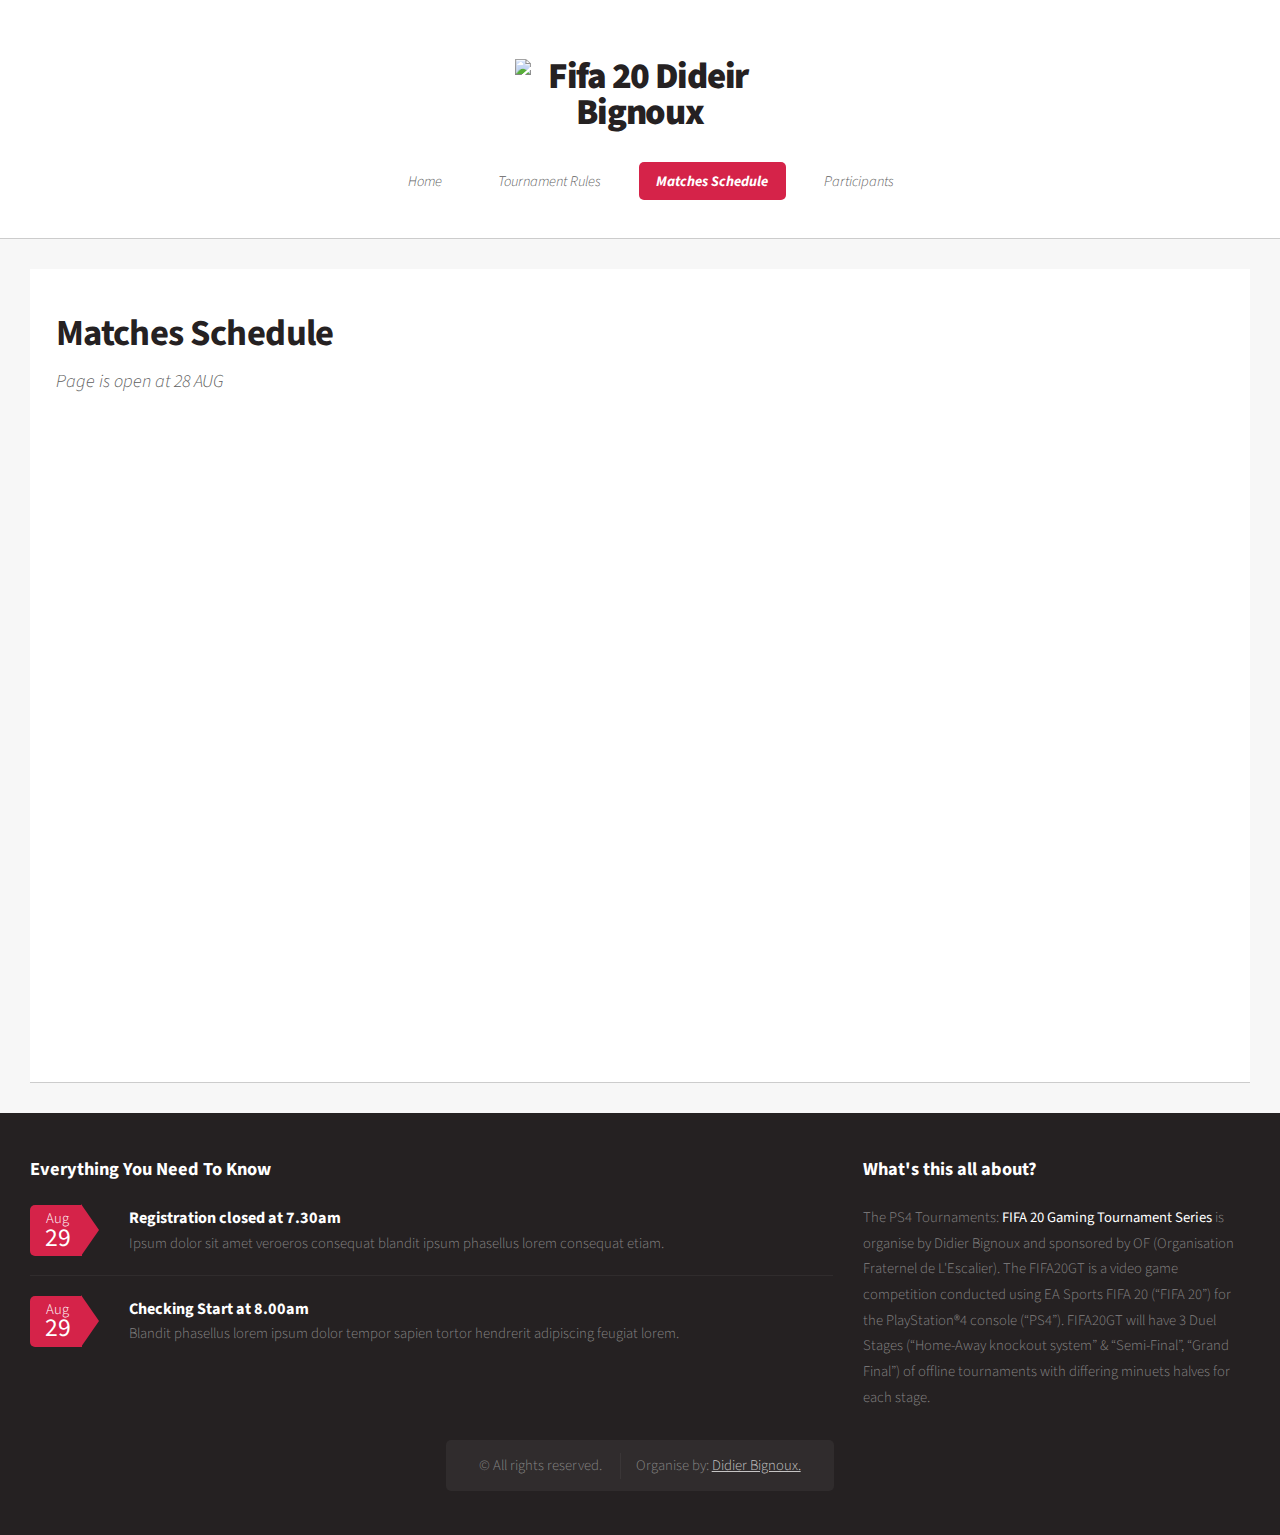
==== matches-schedule.html @ 254d08e6 "Changes" ====
<!DOCTYPE html>
<!--
	Dopetrope by HTML5 UP
	html5up.net | @ajlkn
	Free for personal and commercial use under the CCA 3.0 license (html5up.net/license)
-->
<html>
  <head>
    <title>Dopetrope by HTML5 UP</title>
    <meta charset="utf-8" />
    <meta name="viewport" content="width=device-width, initial-scale=1, user-scalable=no" />
    <link rel="stylesheet" href="assets/css/main.css" />
  </head>
  <body class="no-sidebar is-preload">
    <div id="page-wrapper">
      <!-- Header -->
      <section id="header">
        <!-- Logo -->
        <h1>
          <a href="index.html"><img src="images/logo_Black.png" class="image logo" alt="Fifa 20 Dideir Bignoux" /></a>
        </h1>

        <!-- Nav -->
        <nav id="nav">
          <ul>
            <li><a href="index.html">Home</a></li>
            <li><a href="./#Rules">Tournament Rules</a></li>
            <li class="current"><a href="matches-schedule.html">Matches Schedule</a></li>
            <li><a href="participant.html">Participants</a></li>
          </ul>
        </nav>
      </section>

      <!-- Main -->
      <section id="main">
        <div class="container">
          <!-- Content -->
          <article class="box post">
            <a href="#" class="image featured"><img src="images/tournament .jpeg" alt="" /></a>
            <header>
              <h2>Matches Schedule</h2>
              <p>Page is open at 28 AUG</p>
            </header>
            <iframe
              width="100%"
              height="600px"
              src="https://widget.toornament.com/tournaments/4804480381120684032/matches/schedule/?_locale=en_GB&display_timezone=Indian%2FMauritius"
              frameborder="0"
            ></iframe>
          </article>
        </div>
      </section>

      <!-- Footer -->
      <section id="footer">
        <div class="container">
          <div class="row">
            <div class="col-8 col-12-medium">
              <section>
                <header>
                  <h2>Everything You Need To Know</h2>
                </header>
                <ul class="dates">
                  <li>
                    <span class="date">Aug <strong>29</strong></span>
                    <h3>Registration closed at 7.30am</h3>
                    <p>Ipsum dolor sit amet veroeros consequat blandit ipsum phasellus lorem consequat etiam.</p>
                  </li>
                  <li>
                    <span class="date">Aug <strong>29</strong></span>
                    <h3>Checking Start at 8.00am</h3>
                    <p>Blandit phasellus lorem ipsum dolor tempor sapien tortor hendrerit adipiscing feugiat lorem.</p>
                  </li>
                </ul>
              </section>
            </div>
            <div class="col-4 col-12-medium">
              <section>
                <header>
                  <h2>What's this all about?</h2>
                </header>
                <!-- <a href="#" class="image featured"><img src="images/" alt="" /></a> -->
                <p>
                  The PS4 Tournaments: <strong> FIFA 20 Gaming Tournament Series </strong> is organise by Didier Bignoux and sponsored by OF (Organisation
                  Fraternel de L'Escalier). The FIFA20GT is a video game competition conducted using EA Sports FIFA 20 (“FIFA 20”) for the PlayStation®4 console
                  (“PS4”). FIFA20GT will have 3 Duel Stages (“Home-Away knockout system” & “Semi-Final”, “Grand Final”) of offline tournaments with differing
                  minuets halves for each stage.
                </p>
                <!-- <footer>
                  <ul class="actions">
                    <li><a href="#" class="button">Find out more</a></li>
                  </ul>
                </footer> -->
              </section>
            </div>

            <div class="col-12">
              <!-- Copyright -->
              <div id="copyright">
                <ul class="links">
                  <li>&copy; All rights reserved.</li>
                  <li>Organise by: <a href="http://didierbignoux.com">Didier Bignoux.</a></li>
                </ul>
              </div>
            </div>
          </div>
        </div>
      </section>
    </div>

    <!-- Scripts -->
    <script src="assets/js/jquery.min.js"></script>
    <script src="assets/js/jquery.dropotron.min.js"></script>
    <script src="assets/js/browser.min.js"></script>
    <script src="assets/js/breakpoints.min.js"></script>
    <script src="assets/js/util.js"></script>
    <script src="assets/js/main.js"></script>
  </body>
</html>
---- assets/css/main.css ----
@import url("fontawesome-all.min.css");
@import url("https://fonts.googleapis.com/css?family=Source+Sans+Pro:300,400,700,900,300italic");

/*
	Dopetrope by HTML5 UP
	html5up.net | @ajlkn
	Free for personal and commercial use under the CCA 3.0 license (html5up.net/license)
*/

html,
body,
div,
span,
applet,
object,
iframe,
h1,
h2,
h3,
h4,
h5,
h6,
p,
blockquote,
pre,
a,
abbr,
acronym,
address,
big,
cite,
code,
del,
dfn,
em,
img,
ins,
kbd,
q,
s,
samp,
small,
strike,
strong,
sub,
sup,
tt,
var,
b,
u,
i,
center,
dl,
dt,
dd,
ol,
ul,
li,
fieldset,
form,
label,
legend,
table,
caption,
tbody,
tfoot,
thead,
tr,
th,
td,
article,
aside,
canvas,
details,
embed,
figure,
figcaption,
footer,
header,
hgroup,
menu,
nav,
output,
ruby,
section,
summary,
time,
mark,
audio,
video {
  margin: 0;
  padding: 0;
  border: 0;
  font-size: 100%;
  font: inherit;
  vertical-align: baseline;
}

article,
aside,
details,
figcaption,
figure,
footer,
header,
hgroup,
menu,
nav,
section {
  display: block;
}

body {
  line-height: 1;
}

ol,
ul {
  list-style: none;
}

blockquote,
q {
  quotes: none;
}

blockquote:before,
blockquote:after,
q:before,
q:after {
  content: "";
  content: none;
}

table {
  border-collapse: collapse;
  border-spacing: 0;
}

body {
  -webkit-text-size-adjust: none;
}

mark {
  background-color: transparent;
  color: inherit;
}

input::-moz-focus-inner {
  border: 0;
  padding: 0;
}

input,
select,
textarea {
  -moz-appearance: none;
  -webkit-appearance: none;
  -ms-appearance: none;
  appearance: none;
}

/* Basic */

html {
  box-sizing: border-box;
}

*,
*:before,
*:after {
  box-sizing: inherit;
}

body {
  background: #252122;
  background-image: url("images/bg02.png");
}

body.is-preload *,
body.is-preload *:before,
body.is-preload *:after {
  -moz-animation: none !important;
  -webkit-animation: none !important;
  -ms-animation: none !important;
  animation: none !important;
  -moz-transition: none !important;
  -webkit-transition: none !important;
  -ms-transition: none !important;
  transition: none !important;
}

body,
input,
textarea,
select {
  font-family: "Source Sans Pro";
  font-weight: 300;
  color: #5d5d5d;
  font-size: 14pt;
  line-height: 1.75em;
}

strong,
b {
  color: #252122;
  font-weight: 400;
}

i,
em {
  font-style: italic;
}

sub {
  position: relative;
  top: 0.5em;
  font-size: 0.8em;
}

sup {
  position: relative;
  top: -0.5em;
  font-size: 0.8em;
}

blockquote {
  border-left: solid 0.75em #dddddd;
  padding: 1em 0 1em 1.5em;
  font-style: italic;
}

h1,
h2,
h3,
h4,
h5,
h6 {
  color: #252122;
  font-weight: 700;
}

h1 a,
h2 a,
h3 a,
h4 a,
h5 a,
h6 a {
  color: inherit;
  text-decoration: none;
}

h2 {
  font-size: 1.5em;
}

h3 {
  font-size: 1.35em;
}
section h3 {
  color: #0f34b5;
}
a {
  color: #d52349;
  text-decoration: underline;
}

a:hover {
  text-decoration: none;
}

br.clear {
  clear: both;
}

hr {
  border: 0;
  border-top: solid 1px #dddddd;
  height: 1px;
  margin: 2em 0 2em 0;
}

p,
ul,
ol,
dl,
table {
  margin-bottom: 2em;
}

/* Container */

.container {
  margin: 0 auto;
  max-width: 100%;
  width: 70em;
}

@media screen and (max-width: 1680px) {
  .container {
    width: 70em;
  }
}

@media screen and (max-width: 1280px) {
  .container {
    width: calc(100% - 60px);
  }
}

@media screen and (max-width: 980px) {
  .container {
    width: calc(100% - 80px);
  }
}

@media screen and (max-width: 736px) {
  .container {
    width: calc(100% - 40px);
  }
}

/* Row */

.row {
  display: flex;
  flex-wrap: wrap;
  box-sizing: border-box;
  align-items: stretch;
}

.row > * {
  box-sizing: border-box;
}

.row.gtr-uniform > * > :last-child {
  margin-bottom: 0;
}

.row.aln-left {
  justify-content: flex-start;
}

.row.aln-center {
  justify-content: center;
}

.row.aln-right {
  justify-content: flex-end;
}

.row.aln-top {
  align-items: flex-start;
}

.row.aln-middle {
  align-items: center;
}

.row.aln-bottom {
  align-items: flex-end;
}

.row > .imp {
  order: -1;
}

.row > .col-1 {
  width: 8.33333%;
}

.row > .off-1 {
  margin-left: 8.33333%;
}

.row > .col-2 {
  width: 16.66667%;
}

.row > .off-2 {
  margin-left: 16.66667%;
}

.row > .col-3 {
  width: 25%;
}

.row > .off-3 {
  margin-left: 25%;
}

.row > .col-4 {
  width: 33.33333%;
}

.row > .off-4 {
  margin-left: 33.33333%;
}

.row > .col-5 {
  width: 41.66667%;
}

.row > .off-5 {
  margin-left: 41.66667%;
}

.row > .col-6 {
  width: 50%;
}

.row > .off-6 {
  margin-left: 50%;
}

.row > .col-7 {
  width: 58.33333%;
}

.row > .off-7 {
  margin-left: 58.33333%;
}

.row > .col-8 {
  width: 66.66667%;
}

.row > .off-8 {
  margin-left: 66.66667%;
}

.row > .col-9 {
  width: 75%;
}

.row > .off-9 {
  margin-left: 75%;
}

.row > .col-10 {
  width: 83.33333%;
}

.row > .off-10 {
  margin-left: 83.33333%;
}

.row > .col-11 {
  width: 91.66667%;
}

.row > .off-11 {
  margin-left: 91.66667%;
}

.row > .col-12 {
  width: 100%;
}

.row > .off-12 {
  margin-left: 100%;
}

.row.gtr-0 {
  margin-top: 0px;
  margin-left: 0px;
}

.row.gtr-0 > * {
  padding: 0px 0 0 0px;
}

.row.gtr-0.gtr-uniform {
  margin-top: 0px;
}

.row.gtr-0.gtr-uniform > * {
  padding-top: 0px;
}

.row.gtr-25 {
  margin-top: -12.5px;
  margin-left: -12.5px;
}

.row.gtr-25 > * {
  padding: 12.5px 0 0 12.5px;
}

.row.gtr-25.gtr-uniform {
  margin-top: -12.5px;
}

.row.gtr-25.gtr-uniform > * {
  padding-top: 12.5px;
}

.row.gtr-50 {
  margin-top: -25px;
  margin-left: -25px;
}

.row.gtr-50 > * {
  padding: 25px 0 0 25px;
}

.row.gtr-50.gtr-uniform {
  margin-top: -25px;
}

.row.gtr-50.gtr-uniform > * {
  padding-top: 25px;
}

.row {
  margin-top: -50px;
  margin-left: -50px;
}

.row > * {
  padding: 50px 0 0 50px;
}

.row.gtr-uniform {
  margin-top: -50px;
}

.row.gtr-uniform > * {
  padding-top: 50px;
}

.row.gtr-150 {
  margin-top: -75px;
  margin-left: -75px;
}

.row.gtr-150 > * {
  padding: 75px 0 0 75px;
}

.row.gtr-150.gtr-uniform {
  margin-top: -75px;
}

.row.gtr-150.gtr-uniform > * {
  padding-top: 75px;
}

.row.gtr-200 {
  margin-top: -100px;
  margin-left: -100px;
}

.row.gtr-200 > * {
  padding: 100px 0 0 100px;
}

.row.gtr-200.gtr-uniform {
  margin-top: -100px;
}

.row.gtr-200.gtr-uniform > * {
  padding-top: 100px;
}

@media screen and (max-width: 1680px) {
  .row {
    display: flex;
    flex-wrap: wrap;
    box-sizing: border-box;
    align-items: stretch;
  }

  .row > * {
    box-sizing: border-box;
  }

  .row.gtr-uniform > * > :last-child {
    margin-bottom: 0;
  }

  .row.aln-left {
    justify-content: flex-start;
  }

  .row.aln-center {
    justify-content: center;
  }

  .row.aln-right {
    justify-content: flex-end;
  }

  .row.aln-top {
    align-items: flex-start;
  }

  .row.aln-middle {
    align-items: center;
  }

  .row.aln-bottom {
    align-items: flex-end;
  }

  .row > .imp-xlarge {
    order: -1;
  }

  .row > .col-1-xlarge {
    width: 8.33333%;
  }

  .row > .off-1-xlarge {
    margin-left: 8.33333%;
  }

  .row > .col-2-xlarge {
    width: 16.66667%;
  }

  .row > .off-2-xlarge {
    margin-left: 16.66667%;
  }

  .row > .col-3-xlarge {
    width: 25%;
  }

  .row > .off-3-xlarge {
    margin-left: 25%;
  }

  .row > .col-4-xlarge {
    width: 33.33333%;
  }

  .row > .off-4-xlarge {
    margin-left: 33.33333%;
  }

  .row > .col-5-xlarge {
    width: 41.66667%;
  }

  .row > .off-5-xlarge {
    margin-left: 41.66667%;
  }

  .row > .col-6-xlarge {
    width: 50%;
  }

  .row > .off-6-xlarge {
    margin-left: 50%;
  }

  .row > .col-7-xlarge {
    width: 58.33333%;
  }

  .row > .off-7-xlarge {
    margin-left: 58.33333%;
  }

  .row > .col-8-xlarge {
    width: 66.66667%;
  }

  .row > .off-8-xlarge {
    margin-left: 66.66667%;
  }

  .row > .col-9-xlarge {
    width: 75%;
  }

  .row > .off-9-xlarge {
    margin-left: 75%;
  }

  .row > .col-10-xlarge {
    width: 83.33333%;
  }

  .row > .off-10-xlarge {
    margin-left: 83.33333%;
  }

  .row > .col-11-xlarge {
    width: 91.66667%;
  }

  .row > .off-11-xlarge {
    margin-left: 91.66667%;
  }

  .row > .col-12-xlarge {
    width: 100%;
  }

  .row > .off-12-xlarge {
    margin-left: 100%;
  }

  .row.gtr-0 {
    margin-top: 0px;
    margin-left: 0px;
  }

  .row.gtr-0 > * {
    padding: 0px 0 0 0px;
  }

  .row.gtr-0.gtr-uniform {
    margin-top: 0px;
  }

  .row.gtr-0.gtr-uniform > * {
    padding-top: 0px;
  }

  .row.gtr-25 {
    margin-top: -12.5px;
    margin-left: -12.5px;
  }

  .row.gtr-25 > * {
    padding: 12.5px 0 0 12.5px;
  }

  .row.gtr-25.gtr-uniform {
    margin-top: -12.5px;
  }

  .row.gtr-25.gtr-uniform > * {
    padding-top: 12.5px;
  }

  .row.gtr-50 {
    margin-top: -25px;
    margin-left: -25px;
  }

  .row.gtr-50 > * {
    padding: 25px 0 0 25px;
  }

  .row.gtr-50.gtr-uniform {
    margin-top: -25px;
  }

  .row.gtr-50.gtr-uniform > * {
    padding-top: 25px;
  }

  .row {
    margin-top: -50px;
    margin-left: -50px;
  }

  .row > * {
    padding: 50px 0 0 50px;
  }

  .row.gtr-uniform {
    margin-top: -50px;
  }

  .row.gtr-uniform > * {
    padding-top: 50px;
  }

  .row.gtr-150 {
    margin-top: -75px;
    margin-left: -75px;
  }

  .row.gtr-150 > * {
    padding: 75px 0 0 75px;
  }

  .row.gtr-150.gtr-uniform {
    margin-top: -75px;
  }

  .row.gtr-150.gtr-uniform > * {
    padding-top: 75px;
  }

  .row.gtr-200 {
    margin-top: -100px;
    margin-left: -100px;
  }

  .row.gtr-200 > * {
    padding: 100px 0 0 100px;
  }

  .row.gtr-200.gtr-uniform {
    margin-top: -100px;
  }

  .row.gtr-200.gtr-uniform > * {
    padding-top: 100px;
  }
}

@media screen and (max-width: 1280px) {
  .row {
    display: flex;
    flex-wrap: wrap;
    box-sizing: border-box;
    align-items: stretch;
  }

  .row > * {
    box-sizing: border-box;
  }

  .row.gtr-uniform > * > :last-child {
    margin-bottom: 0;
  }

  .row.aln-left {
    justify-content: flex-start;
  }

  .row.aln-center {
    justify-content: center;
  }

  .row.aln-right {
    justify-content: flex-end;
  }

  .row.aln-top {
    align-items: flex-start;
  }

  .row.aln-middle {
    align-items: center;
  }

  .row.aln-bottom {
    align-items: flex-end;
  }

  .row > .imp-large {
    order: -1;
  }

  .row > .col-1-large {
    width: 8.33333%;
  }

  .row > .off-1-large {
    margin-left: 8.33333%;
  }

  .row > .col-2-large {
    width: 16.66667%;
  }

  .row > .off-2-large {
    margin-left: 16.66667%;
  }

  .row > .col-3-large {
    width: 25%;
  }

  .row > .off-3-large {
    margin-left: 25%;
  }

  .row > .col-4-large {
    width: 33.33333%;
  }

  .row > .off-4-large {
    margin-left: 33.33333%;
  }

  .row > .col-5-large {
    width: 41.66667%;
  }

  .row > .off-5-large {
    margin-left: 41.66667%;
  }

  .row > .col-6-large {
    width: 50%;
  }

  .row > .off-6-large {
    margin-left: 50%;
  }

  .row > .col-7-large {
    width: 58.33333%;
  }

  .row > .off-7-large {
    margin-left: 58.33333%;
  }

  .row > .col-8-large {
    width: 66.66667%;
  }

  .row > .off-8-large {
    margin-left: 66.66667%;
  }

  .row > .col-9-large {
    width: 75%;
  }

  .row > .off-9-large {
    margin-left: 75%;
  }

  .row > .col-10-large {
    width: 83.33333%;
  }

  .row > .off-10-large {
    margin-left: 83.33333%;
  }

  .row > .col-11-large {
    width: 91.66667%;
  }

  .row > .off-11-large {
    margin-left: 91.66667%;
  }

  .row > .col-12-large {
    width: 100%;
  }

  .row > .off-12-large {
    margin-left: 100%;
  }

  .row.gtr-0 {
    margin-top: 0px;
    margin-left: 0px;
  }

  .row.gtr-0 > * {
    padding: 0px 0 0 0px;
  }

  .row.gtr-0.gtr-uniform {
    margin-top: 0px;
  }

  .row.gtr-0.gtr-uniform > * {
    padding-top: 0px;
  }

  .row.gtr-25 {
    margin-top: -7.5px;
    margin-left: -7.5px;
  }

  .row.gtr-25 > * {
    padding: 7.5px 0 0 7.5px;
  }

  .row.gtr-25.gtr-uniform {
    margin-top: -7.5px;
  }

  .row.gtr-25.gtr-uniform > * {
    padding-top: 7.5px;
  }

  .row.gtr-50 {
    margin-top: -15px;
    margin-left: -15px;
  }

  .row.gtr-50 > * {
    padding: 15px 0 0 15px;
  }

  .row.gtr-50.gtr-uniform {
    margin-top: -15px;
  }

  .row.gtr-50.gtr-uniform > * {
    padding-top: 15px;
  }

  .row {
    margin-top: -30px;
    margin-left: -30px;
  }

  .row > * {
    padding: 30px 0 0 30px;
  }

  .row.gtr-uniform {
    margin-top: -30px;
  }

  .row.gtr-uniform > * {
    padding-top: 30px;
  }

  .row.gtr-150 {
    margin-top: -45px;
    margin-left: -45px;
  }

  .row.gtr-150 > * {
    padding: 45px 0 0 45px;
  }

  .row.gtr-150.gtr-uniform {
    margin-top: -45px;
  }

  .row.gtr-150.gtr-uniform > * {
    padding-top: 45px;
  }

  .row.gtr-200 {
    margin-top: -60px;
    margin-left: -60px;
  }

  .row.gtr-200 > * {
    padding: 60px 0 0 60px;
  }

  .row.gtr-200.gtr-uniform {
    margin-top: -60px;
  }

  .row.gtr-200.gtr-uniform > * {
    padding-top: 60px;
  }
}

@media screen and (max-width: 980px) {
  .row {
    display: flex;
    flex-wrap: wrap;
    box-sizing: border-box;
    align-items: stretch;
  }

  .row > * {
    box-sizing: border-box;
  }

  .row.gtr-uniform > * > :last-child {
    margin-bottom: 0;
  }

  .row.aln-left {
    justify-content: flex-start;
  }

  .row.aln-center {
    justify-content: center;
  }

  .row.aln-right {
    justify-content: flex-end;
  }

  .row.aln-top {
    align-items: flex-start;
  }

  .row.aln-middle {
    align-items: center;
  }

  .row.aln-bottom {
    align-items: flex-end;
  }

  .row > .imp-medium {
    order: -1;
  }

  .row > .col-1-medium {
    width: 8.33333%;
  }

  .row > .off-1-medium {
    margin-left: 8.33333%;
  }

  .row > .col-2-medium {
    width: 16.66667%;
  }

  .row > .off-2-medium {
    margin-left: 16.66667%;
  }

  .row > .col-3-medium {
    width: 25%;
  }

  .row > .off-3-medium {
    margin-left: 25%;
  }

  .row > .col-4-medium {
    width: 33.33333%;
  }

  .row > .off-4-medium {
    margin-left: 33.33333%;
  }

  .row > .col-5-medium {
    width: 41.66667%;
  }

  .row > .off-5-medium {
    margin-left: 41.66667%;
  }

  .row > .col-6-medium {
    width: 50%;
  }

  .row > .off-6-medium {
    margin-left: 50%;
  }

  .row > .col-7-medium {
    width: 58.33333%;
  }

  .row > .off-7-medium {
    margin-left: 58.33333%;
  }

  .row > .col-8-medium {
    width: 66.66667%;
  }

  .row > .off-8-medium {
    margin-left: 66.66667%;
  }

  .row > .col-9-medium {
    width: 75%;
  }

  .row > .off-9-medium {
    margin-left: 75%;
  }

  .row > .col-10-medium {
    width: 83.33333%;
  }

  .row > .off-10-medium {
    margin-left: 83.33333%;
  }

  .row > .col-11-medium {
    width: 91.66667%;
  }

  .row > .off-11-medium {
    margin-left: 91.66667%;
  }

  .row > .col-12-medium {
    width: 100%;
  }

  .row > .off-12-medium {
    margin-left: 100%;
  }

  .row.gtr-0 {
    margin-top: 0px;
    margin-left: 0px;
  }

  .row.gtr-0 > * {
    padding: 0px 0 0 0px;
  }

  .row.gtr-0.gtr-uniform {
    margin-top: 0px;
  }

  .row.gtr-0.gtr-uniform > * {
    padding-top: 0px;
  }

  .row.gtr-25 {
    margin-top: -10px;
    margin-left: -10px;
  }

  .row.gtr-25 > * {
    padding: 10px 0 0 10px;
  }

  .row.gtr-25.gtr-uniform {
    margin-top: -10px;
  }

  .row.gtr-25.gtr-uniform > * {
    padding-top: 10px;
  }

  .row.gtr-50 {
    margin-top: -20px;
    margin-left: -20px;
  }

  .row.gtr-50 > * {
    padding: 20px 0 0 20px;
  }

  .row.gtr-50.gtr-uniform {
    margin-top: -20px;
  }

  .row.gtr-50.gtr-uniform > * {
    padding-top: 20px;
  }

  .row {
    margin-top: -40px;
    margin-left: -40px;
  }

  .row > * {
    padding: 40px 0 0 40px;
  }

  .row.gtr-uniform {
    margin-top: -40px;
  }

  .row.gtr-uniform > * {
    padding-top: 40px;
  }

  .row.gtr-150 {
    margin-top: -60px;
    margin-left: -60px;
  }

  .row.gtr-150 > * {
    padding: 60px 0 0 60px;
  }

  .row.gtr-150.gtr-uniform {
    margin-top: -60px;
  }

  .row.gtr-150.gtr-uniform > * {
    padding-top: 60px;
  }

  .row.gtr-200 {
    margin-top: -80px;
    margin-left: -80px;
  }

  .row.gtr-200 > * {
    padding: 80px 0 0 80px;
  }

  .row.gtr-200.gtr-uniform {
    margin-top: -80px;
  }

  .row.gtr-200.gtr-uniform > * {
    padding-top: 80px;
  }
}

@media screen and (max-width: 736px) {
  .row {
    display: flex;
    flex-wrap: wrap;
    box-sizing: border-box;
    align-items: stretch;
  }

  .row > * {
    box-sizing: border-box;
  }

  .row.gtr-uniform > * > :last-child {
    margin-bottom: 0;
  }

  .row.aln-left {
    justify-content: flex-start;
  }

  .row.aln-center {
    justify-content: center;
  }

  .row.aln-right {
    justify-content: flex-end;
  }

  .row.aln-top {
    align-items: flex-start;
  }

  .row.aln-middle {
    align-items: center;
  }

  .row.aln-bottom {
    align-items: flex-end;
  }

  .row > .imp-small {
    order: -1;
  }

  .row > .col-1-small {
    width: 8.33333%;
  }

  .row > .off-1-small {
    margin-left: 8.33333%;
  }

  .row > .col-2-small {
    width: 16.66667%;
  }

  .row > .off-2-small {
    margin-left: 16.66667%;
  }

  .row > .col-3-small {
    width: 25%;
  }

  .row > .off-3-small {
    margin-left: 25%;
  }

  .row > .col-4-small {
    width: 33.33333%;
  }

  .row > .off-4-small {
    margin-left: 33.33333%;
  }

  .row > .col-5-small {
    width: 41.66667%;
  }

  .row > .off-5-small {
    margin-left: 41.66667%;
  }

  .row > .col-6-small {
    width: 50%;
  }

  .row > .off-6-small {
    margin-left: 50%;
  }

  .row > .col-7-small {
    width: 58.33333%;
  }

  .row > .off-7-small {
    margin-left: 58.33333%;
  }

  .row > .col-8-small {
    width: 66.66667%;
  }

  .row > .off-8-small {
    margin-left: 66.66667%;
  }

  .row > .col-9-small {
    width: 75%;
  }

  .row > .off-9-small {
    margin-left: 75%;
  }

  .row > .col-10-small {
    width: 83.33333%;
  }

  .row > .off-10-small {
    margin-left: 83.33333%;
  }

  .row > .col-11-small {
    width: 91.66667%;
  }

  .row > .off-11-small {
    margin-left: 91.66667%;
  }

  .row > .col-12-small {
    width: 100%;
  }

  .row > .off-12-small {
    margin-left: 100%;
  }

  .row.gtr-0 {
    margin-top: 0px;
    margin-left: 0px;
  }

  .row.gtr-0 > * {
    padding: 0px 0 0 0px;
  }

  .row.gtr-0.gtr-uniform {
    margin-top: 0px;
  }

  .row.gtr-0.gtr-uniform > * {
    padding-top: 0px;
  }

  .row.gtr-25 {
    margin-top: -5px;
    margin-left: -5px;
  }

  .row.gtr-25 > * {
    padding: 5px 0 0 5px;
  }

  .row.gtr-25.gtr-uniform {
    margin-top: -5px;
  }

  .row.gtr-25.gtr-uniform > * {
    padding-top: 5px;
  }

  .row.gtr-50 {
    margin-top: -10px;
    margin-left: -10px;
  }

  .row.gtr-50 > * {
    padding: 10px 0 0 10px;
  }

  .row.gtr-50.gtr-uniform {
    margin-top: -10px;
  }

  .row.gtr-50.gtr-uniform > * {
    padding-top: 10px;
  }

  .row {
    margin-top: -20px;
    margin-left: -20px;
  }

  .row > * {
    padding: 20px 0 0 20px;
  }

  .row.gtr-uniform {
    margin-top: -20px;
  }

  .row.gtr-uniform > * {
    padding-top: 20px;
  }

  .row.gtr-150 {
    margin-top: -30px;
    margin-left: -30px;
  }

  .row.gtr-150 > * {
    padding: 30px 0 0 30px;
  }

  .row.gtr-150.gtr-uniform {
    margin-top: -30px;
  }

  .row.gtr-150.gtr-uniform > * {
    padding-top: 30px;
  }

  .row.gtr-200 {
    margin-top: -40px;
    margin-left: -40px;
  }

  .row.gtr-200 > * {
    padding: 40px 0 0 40px;
  }

  .row.gtr-200.gtr-uniform {
    margin-top: -40px;
  }

  .row.gtr-200.gtr-uniform > * {
    padding-top: 40px;
  }
}

/* Form */

form label {
  display: block;
  color: #252122;
  font-weight: 400;
  margin: 0 0 0.5em 0;
}

form input[type="text"],
form input[type="email"],
form input[type="password"],
form select,
form textarea {
  -webkit-appearance: none;
  display: block;
  border: 0;
  padding: 0.75em 1em;
  font-size: 1em;
  border-radius: 5px;
  border: solid 1px #dddddd;
  background: #fff;
  width: 100%;
}

form input[type="text"]:focus,
form input[type="email"]:focus,
form input[type="password"]:focus,
form select:focus,
form textarea:focus {
  box-shadow: inset 0px 0px 1px 1px #43bff0;
}

form textarea {
  height: 15em;
}

form ::-webkit-input-placeholder {
  color: #555 !important;
}

form :-moz-placeholder {
  color: #555 !important;
}

form ::-moz-placeholder {
  color: #555 !important;
}

form :-ms-input-placeholder {
  color: #555 !important;
}

form ::-moz-focus-inner {
  border: 0;
}

/* Tables */

table {
  width: 100%;
}

table tr {
  border-top: solid 1px #dddddd;
}

table tr:first-child {
  border-top: 0;
}

table td {
  padding: 0.5em 1em 0.5em 1em;
}

table th {
  text-align: left;
  padding: 0.5em 1em 0.5em 1em;
  font-weight: 700;
  margin: 0 0 1em 0;
}

table thead {
  border-bottom: solid 2px #dddddd;
}

/* Section/Article */

section,
article {
  margin-bottom: 2.5em;
}

section > :last-child,
section:last-child,
article > :last-child,
article:last-child {
  margin-bottom: 0;
}

header {
  margin: 0 0 1.5em 0;
}

header > p {
  display: block;
  font-style: italic;
  margin: 0.5em 0 0 0;
  padding-bottom: 0.5em;
}

header.major {
  position: relative;
  text-align: center;
  border-top: solid 1px #ccc;
  top: 1em;
  margin: 0 0 3em 0;
}

header.major h2 {
  background: #fff;
  position: relative;
  top: -0.65em;
  display: inline;
  margin: 0;
  padding: 0 1em 0 1em;
}

footer {
  margin: 2.25em 0 0 0;
}

/* Box */

.box {
  background: #ffffff;
  border-bottom: solid 1px #ccc;
  padding: 2.75em 1.75em 2.75em 1.75em;
}

.box .image.featured {
  position: relative;
  width: auto;
  left: 1.75em;
  top: 1.75em;
  margin: -4.5em 0 4.25em -3.5em;
}

.box.post header {
  padding-top: 1em;
  margin: 0 0 2em 0;
}

.box.post h2 {
  font-size: 2.5em;
  letter-spacing: -0.015em;
}

.box.post header > p {
  margin-top: 1.25em;
  font-size: 1.25em;
}

.box footer ul.actions {
  margin-bottom: 0;
}

/* Button */

input[type="button"],
input[type="submit"],
input[type="reset"],
button,
.button {
  -webkit-appearance: none;
  display: inline-block;
  text-decoration: none;
  cursor: pointer;
  border: 0;
  border-radius: 5px;
  background: #d52349;
  color: #fff !important;
  font-weight: 700;
  outline: 0;
  font-size: 1.1em;
  padding: 0.65em 1.5em 0.65em 1.5em;
  text-align: center;
  -moz-transition: background-color 0.25s ease-in-out;
  -webkit-transition: background-color 0.25s ease-in-out;
  -ms-transition: background-color 0.25s ease-in-out;
  transition: background-color 0.25s ease-in-out;
}

input[type="button"]:hover,
input[type="submit"]:hover,
input[type="reset"]:hover,
button:hover,
.button:hover {
  background: #e53359;
}

input[type="button"]:active,
input[type="submit"]:active,
input[type="reset"]:active,
button:active,
.button:active {
  background: #c51349;
}

input[type="button"].alt,
input[type="submit"].alt,
input[type="reset"].alt,
button.alt,
.button.alt {
  background: #252122;
}

input[type="button"].alt:hover,
input[type="submit"].alt:hover,
input[type="reset"].alt:hover,
button.alt:hover,
.button.alt:hover {
  background: #353132;
}

input[type="button"].alt:active,
input[type="submit"].alt:active,
input[type="reset"].alt:active,
button.alt:active,
.button.alt:active {
  background: #151112;
}

input[type="button"].icon:before,
input[type="submit"].icon:before,
input[type="reset"].icon:before,
button.icon:before,
.button.icon:before {
  opacity: 0.35;
  position: relative;
  top: 0.05em;
  margin-right: 0.75em;
}

input[type="button"].large,
input[type="submit"].large,
input[type="reset"].large,
button.large,
.button.large {
  font-size: 1.5em;
  padding: 0.75em 1.5em 0.75em 1.5em;
}

/* Image */

.image {
  display: inline-block;
  outline: 0;
}

.image.logo {
  width: 250px;
}

@media screen and (max-width: 1280px) {
  .image.logo {
    width: 250px;
  }
}

@media screen and (max-width: 980px) {
  .image.logo {
    width: 250px;
  }
}

@media screen and (max-width: 768px) {
  .image.logo {
    width: 150px;
  }
}

.image img {
  display: block;
  width: 100%;
}

.image.centered {
  display: block;
  margin: 0 0 2em 0;
}

.image.centered img {
  margin: 0 auto;
  width: auto;
}

.image.featured {
  display: block;
  width: 100%;
  margin: 0 0 2em 0;
}

.image.left {
  float: left;
  margin: 0 2em 2em 0;
}

/* List */

ul {
  list-style: disc;
  padding-left: 1em;
}

ul li {
  padding-left: 0.5em;
}

ol {
  list-style: decimal;
  padding-left: 1.25em;
}

ol li {
  padding-left: 0.25em;
}

/* Actions */

ul.actions {
  list-style: none;
  padding-left: 0;
}

ul.actions li {
  display: inline-block;
  margin-left: 1em;
  padding-left: 0;
}

ul.actions li:first-child {
  margin-left: 0;
}

/* Links */

ul.links {
  list-style: none;
  padding-left: 0;
}

ul.links li {
  display: inline-block;
  border-left: solid 1px rgba(255, 255, 255, 0.05);
  padding: 0 0 0 1em;
  margin: 0 0 0 1em;
}

ul.links li:first-child {
  border-left: 0;
  padding-left: 0;
  margin-left: 0;
}

/* Contact */

ul.contact {
  list-style: none;
  padding-left: 0;
}

ul.contact li {
  position: relative;
  border-top: solid 1px #ddd;
  padding: 1.3em 0 1.3em 7em;
}

ul.contact li h3 {
  position: absolute;
  left: 0;
  top: 1.3em;
  font-size: 1.1em;
}

ul.contact li p {
  margin: 0;
}

ul.contact li:first-child {
  padding-top: 0;
  border-top: 0;
}

ul.contact li:first-child h3 {
  top: 0;
}

/* Dates */

ul.dates {
  list-style: none;
  padding-left: 0;
}

ul.dates li {
  position: relative;
  border-top: solid 1px #ddd;
  padding: 1.3em 0 1.3em 6.75em;
}

ul.dates .date {
  display: block;
  position: absolute;
  left: 0;
  top: 1.3em;
  background-color: #d52349;
  height: 3.5em;
  text-align: center;
  color: #fff;
  line-height: 1em;
  border-top-left-radius: 5px;
  border-bottom-left-radius: 5px;
  padding: 0.5em 0.75em 0 1em;
}

ul.dates .date:after {
  content: "";
  position: absolute;
  bottom: 0;
  right: -1.2em;
  border-left: solid 1.25em #d52349;
  border-top: solid 1.8em transparent;
  border-bottom: solid 1.8em transparent;
}

ul.dates .date strong {
  display: block;
  font-size: 1.75em;
  padding-top: 0.15em;
}

ul.dates h3 {
  font-size: 1.1em;
}

ul.dates p {
  margin: 0;
}

ul.dates li:first-child {
  border-top: 0;
  padding-top: 0;
}

ul.dates li:first-child .date {
  top: 0;
}

/* Divided */

ul.divided {
  list-style: none;
  padding-left: 0;
}

ul.divided li {
  border-top: solid 1px #ddd;
  padding: 1em 0 1em 0;
}

ul.divided li:first-child {
  border-top: 0;
  padding-top: 0;
}

/* Social */

ul.social {
  list-style: none;
  padding-left: 0;
  overflow: hidden;
  cursor: default;
  margin: 0 0 3.25em 0;
}

ul.social li {
  display: inline-block;
  padding-left: 0;
  margin-left: 0.75em;
}

ul.social li:first-child {
  margin-left: 0;
}

ul.social li a {
  display: inline-block;
  width: 3em;
  height: 3em;
  text-align: center;
  border-radius: 5px;
  background: #888;
  -moz-transition: background-color 0.25s ease-in-out;
  -webkit-transition: background-color 0.25s ease-in-out;
  -ms-transition: background-color 0.25s ease-in-out;
  transition: background-color 0.25s ease-in-out;
}

ul.social li a:before {
  color: #fff;
  font-size: 2em;
  line-height: 1.5em;
}

ul.social li a.fa-facebook {
  background: #3c5a98;
}

ul.social li a.fa-facebook:hover {
  background: #4c6aa8;
}

ul.social li a.fa-twitter {
  background: #2daae4;
}

ul.social li a.fa-twitter:hover {
  background: #3dbaf4;
}

ul.social li a.fa-dribbble {
  background: #c4376b;
}

ul.social li a.fa-dribbble:hover {
  background: #d4477b;
}

ul.social li a.fa-linkedin {
  background: #006599;
}

ul.social li a.fa-linkedin:hover {
  background: #1075a9;
}

ul.social li a.fa-tumblr {
  background: #2b4661;
}

ul.social li a.fa-tumblr:hover {
  background: #3b5671;
}

ul.social li a.fa-google-plus {
  background: #da2713;
}

ul.social li a.fa-google-plus:hover {
  background: #ea3723;
}

/* Icons */

.icon {
  text-decoration: none;
  position: relative;
  text-decoration: none;
}

.icon:before {
  -moz-osx-font-smoothing: grayscale;
  -webkit-font-smoothing: antialiased;
  display: inline-block;
  font-style: normal;
  font-variant: normal;
  text-rendering: auto;
  line-height: 1;
  text-transform: none !important;
  font-family: "Font Awesome 5 Free";
  font-weight: 400;
}

.icon.solid:before {
  font-weight: 900;
}

.icon.brands:before {
  font-family: "Font Awesome 5 Brands";
}

.icon:before {
  line-height: inherit;
}

.icon > .label {
  display: none;
}

.icon.featured {
  position: relative;
  display: inline-block;
  background-color: #d52349;
  width: 9em;
  padding: 1.75em 0 0.75em 0;
  border-top-left-radius: 5px;
  border-top-right-radius: 5px;
  margin: 0 0 4.5em 0;
  cursor: default;
}

.icon.featured:before {
  font-size: 4.5em;
  line-height: 1em;
  color: #fff;
}

.icon.featured:after {
  content: "";
  position: absolute;
  bottom: -1.95em;
  left: 0;
  border-top: solid 2em #d52349;
  border-left: solid 4.5em transparent;
  border-right: solid 4.5em transparent;
}

.icon.featured.alt {
  background-color: #252122;
}

.icon.featured.alt:after {
  border-top-color: #252122;
}

.icon.featured.alt2 {
  background-color: #827a7c;
}

.icon.featured.alt2:after {
  border-top-color: #827a7c;
}

/* Page Wrapper */

#page-wrapper > section {
  margin-bottom: 0;
}

/* Header */

#header {
  position: relative;
  background: #ffffff;
  border-bottom: solid 1px #ccc;
  padding: 2em 0 4em 0;
  text-align: center;
}

#header h1 {
  color: #252122;
  font-weight: 900;
  font-size: 2.5em;
  letter-spacing: -0.035em;
  line-height: 1;
}

/* Nav */

#nav {
  margin: 2.5em 0 0 0;
}

#nav > ul {
  margin: 0;
}

#nav > ul > li {
  display: inline-block;
  font-style: italic;
  margin: 0 0.35em 0 0.35em;
}

#nav > ul > li > ul {
  display: none;
}

#nav > ul > li > a {
  border-radius: 5px;
  color: #5d5d5d;
  text-decoration: none;
  padding: 0.6em 1.2em 0.6em 1.2em;
  -moz-transition: background-color 0.25s ease-in-out;
  -webkit-transition: background-color 0.25s ease-in-out;
  -ms-transition: background-color 0.25s ease-in-out;
  transition: background-color 0.25s ease-in-out;
  outline: 0;
}

#nav > ul > li:hover > a,
#nav > ul > li.active > a {
  background: #f3f3f3;
}

#nav > ul > li.current > a {
  background: #d52349;
  color: #fff !important;
  font-weight: 700;
}

.dropotron {
  border-radius: 5px;
  background-color: #252122;
  background-color: rgba(34, 30, 31, 0.98);
  padding: 1.25em 1.5em 1.25em 1.5em;
  font-style: italic;
  min-width: 13em;
  box-shadow: 0px 8px 15px 0px rgba(0, 0, 0, 0.5);
  text-align: left;
  margin-top: -1.25em;
  margin-left: -1px;
  list-style: none;
}

.dropotron a,
.dropotron span {
  color: #aaa;
  text-decoration: none;
  -moz-transition: color 0.25s ease-in-out;
  -webkit-transition: color 0.25s ease-in-out;
  -ms-transition: color 0.25s ease-in-out;
  transition: color 0.25s ease-in-out;
}

.dropotron li {
  padding: 0.25em 0 0.25em 0;
}

.dropotron li:hover > a,
.dropotron li:hover > span {
  color: #fff;
}

.dropotron.level-0 {
  margin-top: 2em;
}

.dropotron.level-0:before {
  content: "";
  display: block;
  position: absolute;
  left: 50%;
  margin-left: -10px;
  top: -9px;
  border-left: solid 10px transparent;
  border-right: solid 10px transparent;
  border-bottom: solid 10px #252122;
  border-bottom-color: rgba(34, 30, 31, 0.98);
}

/* Banner */

#banner {
  background: #101010 url("../../images/banner.jpeg");
  background-position: center center;
  background-size: cover;
  background-repeat: no-repeat;
  text-align: center;
  position: relative;
  padding: 7em 0;
  margin: 1em 0 0 0;
}

#banner header {
  background-color: transparent;
  display: inline-block;
  padding: 2.5em 5em;
  border-radius: 5px;
}

#banner header #timer div {
  display: inline-block;
  color: #fff;
}
#banner header #timer div#days {
  font-size: 60px;
}
#banner header h2 {
  color: #fff;
  font-weight: 700;
  font-size: 2.5em;
  margin: 0 0 0.65em 0;
}

#banner header p {
  color: #d52349;
  padding: 0;
  font-style: normal;
  margin: 0;
  font-size: 1.5em;
}

/* Intro */

#intro {
  text-align: center;
  overflow: hidden;
}

#intro section {
  margin: 3em 0;
  padding: 2.5em 0;
}

#intro h2 {
  font-size: 1.75em;
}

#intro p {
  margin: 0;
}

#intro .middle {
  position: relative;
  z-index: 1;
}

#intro .middle:before {
  content: "";
  width: 32px;
  height: 100%;
  position: absolute;
  left: -24px;
  top: 0;
  display: block;
  z-index: -1;
  box-shadow: 32px 0 0 0 #fff, 0 -32px 0 0 #fff, 0 32px 0 0 #fff, 32px 32px 0 0 #fff, 32px -32px 0 0 #fff, 0 0 32px 0 rgba(0, 0, 0, 0.15);
}

#intro .middle:after {
  content: "";
  width: 32px;
  height: 100%;
  position: absolute;
  right: -24px;
  top: 0;
  display: block;
  z-index: -1;
  box-shadow: -32px 0 0 0 #fff, 0 -32px 0 0 #fff, 0 32px 0 0 #fff, -32px 32px 0 0 #fff, -32px -32px 0 0 #fff, 0 0 32px 0 rgba(0, 0, 0, 0.15);
}

#intro .button {
  min-width: 12em;
}

#intro footer {
  margin: 0;
}

/* Main */

#main {
  position: relative;
  background: #f7f7f7 url("images/bg02.png");
  padding: 4em 0 4em 0;
}

#main:before {
  content: "";
  position: absolute;
  top: 0;
  left: 0;
  width: 100%;
  background: url("images/bg01.png");
  background-size: 100% 100%;
  z-index: 0;
  opacity: 0.1;
}

#main .major h2 {
  background: #f7f7f7 url("images/bg02.png");
}

/* Footer */

#footer {
  position: relative;
  color: #858484;
  padding: 4em 0;
}

#footer:before {
  content: "";
  position: absolute;
  top: 0;
  left: 0;
  width: 100%;
  background: url("images/bg01.png");
  background-size: 100% 100%;
  z-index: 0;
  opacity: 0.5;
}

#footer a {
  color: #c5c4c4;
}

#footer h2,
#footer h3,
#footer h4,
#footer h5,
#footer h6,
#footer strong,
#footer b {
  color: #fff;
}

#footer h2 a,
#footer h3 a,
#footer h4 a,
#footer h5 a,
#footer h6 a,
#footer strong a,
#footer b a {
  color: inherit;
}

#footer ul.contact li,
#footer ul.dates li,
#footer ul.divided li {
  border-top-color: #353434;
  border-top-color: rgba(255, 255, 255, 0.05);
}

#footer header {
  margin: 0 0 3em 0;
}

#footer header h2 {
  font-size: 1.75em;
}

/* Copyright */

#copyright {
  text-align: center;
  margin: 3em 0 2em 0;
}

#copyright ul.links {
  display: inline-block;
  background: #2c2929;
  background: rgba(255, 255, 255, 0.05);
  border-radius: 5px;
  margin: 0;
  padding: 0.85em 2.25em 0.85em 2.25em;
}

/* XLarge */

@media screen and (max-width: 1680px) {
  /* Basic */

  body,
  input,
  textarea,
  select {
    font-size: 12pt;
  }
}

/* Large */

@media screen and (max-width: 1280px) {
  /* Basic */

  body,
  input,
  textarea,
  select {
    font-size: 11pt;
  }

  /* Section/Article */

  header.major {
    margin: 0.75em 0 2.5em 0;
  }

  header.major h2 {
    padding: 0 1em 0 1em;
  }

  /* Social */

  ul.social li {
    margin: 0 0 0.25em 0.75em;
  }

  /* Header */

  #header {
    padding: 4em 0 3em 0;
  }

  /* Banner */

  #banner {
    padding: 6em 0;
    margin: 3em 0 0 0;
  }

  /* Intro */

  #intro {
    padding: 0;
  }

  #intro section {
    padding: 1em 2em;
  }

  #intro .middle:before {
    left: -12px;
  }

  #intro .middle:after {
    right: -12px;
  }

  /* Main */

  #main {
    padding: 30px 0;
  }

  /* Footer */

  #footer {
    padding: 3em 0;
  }

  #footer:before {
    height: 2.5em;
  }

  #footer header {
    margin: 0 0 1.5em 0;
  }

  #footer header h2 {
    font-size: 1.25em;
  }

  /* Copyright */

  #copyright {
    margin: 0;
  }
}

/* Medium */

#navPanel,
#titleBar {
  display: none;
}

@media screen and (max-width: 980px) {
  /* Basic */

  html,
  body {
    overflow-x: hidden;
    scroll-behavior: smooth;
  }

  /* Box */

  .box footer ul.actions li {
    margin: 1em 0 0 0;
    display: block;
  }

  .box footer ul.actions li .button {
    width: 100%;
  }

  .box footer ul.actions li:first-child {
    margin-top: 0;
  }

  /* Header */

  #header {
    padding: 3.5em 0 3em 0;
  }

  /* Nav */

  #nav {
    display: none;
  }

  /* Intro */

  #intro {
    padding: 3em 0 0 0;
  }

  #intro section {
    position: relative;
    border-top: solid 1px #dfdfdf;
    margin: 0;
    padding: 40px 0 0 0;
  }

  #intro section.first {
    border-top: 0;
    padding-top: 0;
  }

  #intro section p {
    margin: 0;
  }

  #intro .middle:before,
  #intro .middle:after {
    display: none;
  }

  #intro footer {
    padding: 3em 0 0 0;
  }

  #intro footer ul.actions {
    margin-bottom: 0;
  }

  /* Main */

  #main {
    padding: 40px 0;
  }

  /* Copyright */

  #copyright ul.links {
    display: block;
  }

  /* Nav */

  #page-wrapper {
    -moz-backface-visibility: hidden;
    -webkit-backface-visibility: hidden;
    -ms-backface-visibility: hidden;
    backface-visibility: hidden;
    -moz-transition: -moz-transform 0.5s ease;
    -webkit-transition: -webkit-transform 0.5s ease;
    -ms-transition: -ms-transform 0.5s ease;
    transition: transform 0.5s ease;
    padding-bottom: 1px;
  }

  #titleBar {
    -moz-backface-visibility: hidden;
    -webkit-backface-visibility: hidden;
    -ms-backface-visibility: hidden;
    backface-visibility: hidden;
    -moz-transition: -moz-transform 0.5s ease;
    -webkit-transition: -webkit-transform 0.5s ease;
    -ms-transition: -ms-transform 0.5s ease;
    transition: transform 0.5s ease;
    display: block;
    height: 44px;
    left: 0;
    position: fixed;
    top: 0;
    width: 100%;
    z-index: 10001;
    background: none;
  }

  #titleBar .toggle {
    text-decoration: none;
    width: 80px;
    height: 60px;
  }

  #titleBar .toggle:before {
    -moz-osx-font-smoothing: grayscale;
    -webkit-font-smoothing: antialiased;
    display: inline-block;
    font-style: normal;
    font-variant: normal;
    text-rendering: auto;
    line-height: 1;
    text-transform: none !important;
    font-family: "Font Awesome 5 Free";
    font-weight: 900;
  }

  #titleBar .toggle:before {
    content: "\f0c9";
    display: block;
    position: absolute;
    left: 10px;
    top: 10px;
    width: 50px;
    height: 40px;
    line-height: 40px;
    font-size: 18px;
    color: #fff;
    text-align: center;
    background: rgba(150, 150, 150, 0.75);
    border-radius: 5px;
  }

  #titleBar .toggle:active:before {
    background-color: #969696;
  }

  #navPanel {
    -moz-backface-visibility: hidden;
    -webkit-backface-visibility: hidden;
    -ms-backface-visibility: hidden;
    backface-visibility: hidden;
    -moz-transform: translateX(-275px);
    -webkit-transform: translateX(-275px);
    -ms-transform: translateX(-275px);
    transform: translateX(-275px);
    -moz-transition: -moz-transform 0.5s ease;
    -webkit-transition: -webkit-transform 0.5s ease;
    -ms-transition: -ms-transform 0.5s ease;
    transition: transform 0.5s ease;
    display: block;
    height: 100%;
    left: 0;
    overflow-y: auto;
    position: fixed;
    top: 0;
    width: 275px;
    z-index: 10002;
    color: #858484;
    background-image: url("images/bg02.png");
    box-shadow: inset -3px 0px 5px 0px rgba(0, 0, 0, 0.35);
  }

  #navPanel .link {
    display: block;
    color: #888;
    text-decoration: none;
    height: 44px;
    line-height: 44px;
    border-top: solid 1px rgba(255, 255, 255, 0.05);
    padding: 0 1em 0 1em;
    font-style: italic;
  }

  #navPanel .link:first-child {
    border-top: 0;
  }

  #navPanel .indent-1 {
    display: inline-block;
    width: 1em;
  }

  #navPanel .indent-2 {
    display: inline-block;
    width: 2em;
  }

  #navPanel .indent-3 {
    display: inline-block;
    width: 3em;
  }

  #navPanel .indent-4 {
    display: inline-block;
    width: 4em;
  }

  #navPanel .indent-5 {
    display: inline-block;
    width: 5em;
  }

  #navPanel .depth-0 {
    color: #fff;
  }

  body.navPanel-visible #page-wrapper {
    -moz-transform: translateX(275px);
    -webkit-transform: translateX(275px);
    -ms-transform: translateX(275px);
    transform: translateX(275px);
  }

  body.navPanel-visible #titleBar {
    -moz-transform: translateX(275px);
    -webkit-transform: translateX(275px);
    -ms-transform: translateX(275px);
    transform: translateX(275px);
  }

  body.navPanel-visible #navPanel {
    -moz-transform: translateX(0);
    -webkit-transform: translateX(0);
    -ms-transform: translateX(0);
    transform: translateX(0);
  }
}

/* Small */

@media screen and (max-width: 736px) {
  /* Basic */

  body,
  input,
  textarea,
  select {
    font-size: 11pt;
  }

  h2,
  h3,
  h4,
  h5,
  h6 {
    font-size: 1.25em;
  }

  /* Button */

  input[type="button"].large,
  input[type="submit"].large,
  input[type="reset"].large,
  button.large,
  .button.large {
    font-size: 1.1em;
    padding: 0.65em 1.5em 0.65em 1.5em;
  }

  /* Actions */

  ul.actions li {
    margin: 1em 0 0 0;
    display: block;
  }

  ul.actions li .button {
    width: 100%;
  }

  ul.actions li:first-child {
    margin-top: 0;
  }

  /* Section/Article */

  section,
  article {
    margin-bottom: 20px;
  }

  header {
    margin: 0 0 1em 0;
  }

  footer {
    margin: 2em 0 0 0;
  }

  /* Box */

  .box {
    padding: 25px 15px 20px 15px;
  }

  .box .image.featured {
    left: 15px;
    top: 15px;
    margin: -40px 0 40px -30px;
  }

  .box.post header {
    padding-top: 0;
    margin: 0 0 1em 0;
  }

  .box.post h2 {
    font-size: 1.5em;
    line-height: 1.5em;
  }

  .box.post header > p {
    margin-top: 0;
    font-size: 1em;
  }

  /* Divided */

  ul.divided li {
    padding: 0.5em 0 0.5em 0;
  }

  /* Contact */

  ul.contact li {
    padding: 0.8em 0 0.8em 7em;
  }

  ul.contact li h3 {
    top: 0.8em;
  }

  /* Dates */

  ul.dates li {
    padding-left: 6em;
  }

  ul.dates h3 {
    margin: 0 0 0.5em 0;
  }

  /* Links */

  ul.links li {
    display: block;
    padding: 0.25em 0 0 0;
    margin: 0.25em 0 0 0;
    border-left: 0;
  }

  ul.links li:first-child {
    padding-top: 0;
    margin-top: 0;
  }

  /* Social */

  ul.social li {
    margin: 0 0.5em 0.75em 0;
  }

  /* Icons */

  .icon.featured {
    width: 8em;
    margin: 0 0 3em 0;
  }

  .icon.featured:after {
    border-left: solid 4em transparent;
    border-right: solid 4em transparent;
  }

  /* Header */

  #header {
    text-align: center;
    padding: 2em 0;
  }

  #header h1 {
    color: #252122;
    font-weight: 900;
    font-size: 1.75em;
    letter-spacing: -0.035em;
  }

  /* Intro */

  #intro {
    padding: 2em 0 0 0;
  }

  #intro section {
    padding: 40px 0 0 0;
    margin: 20px 0 0 0;
  }

  #intro h2 {
    font-size: 1.25em;
  }

  /* Banner */

  #banner {
    padding: 6em 0;
    margin: 2em 0 0 0;
  }

  #banner header {
    padding: 1.5em 1em 1.5em 1em;
    display: block;
    border-radius: 0;
  }

  #banner header h2 {
    font-size: 1.5em;
    line-height: 1.5em;
    margin: 0 0 0.25em 0;
  }

  #banner header p {
    font-size: 1.2em;
  }

  /* Main */

  #main {
    padding: 20px 0;
  }

  /* Footer */

  #footer {
    padding: 40px 0 20px 0;
  }
}
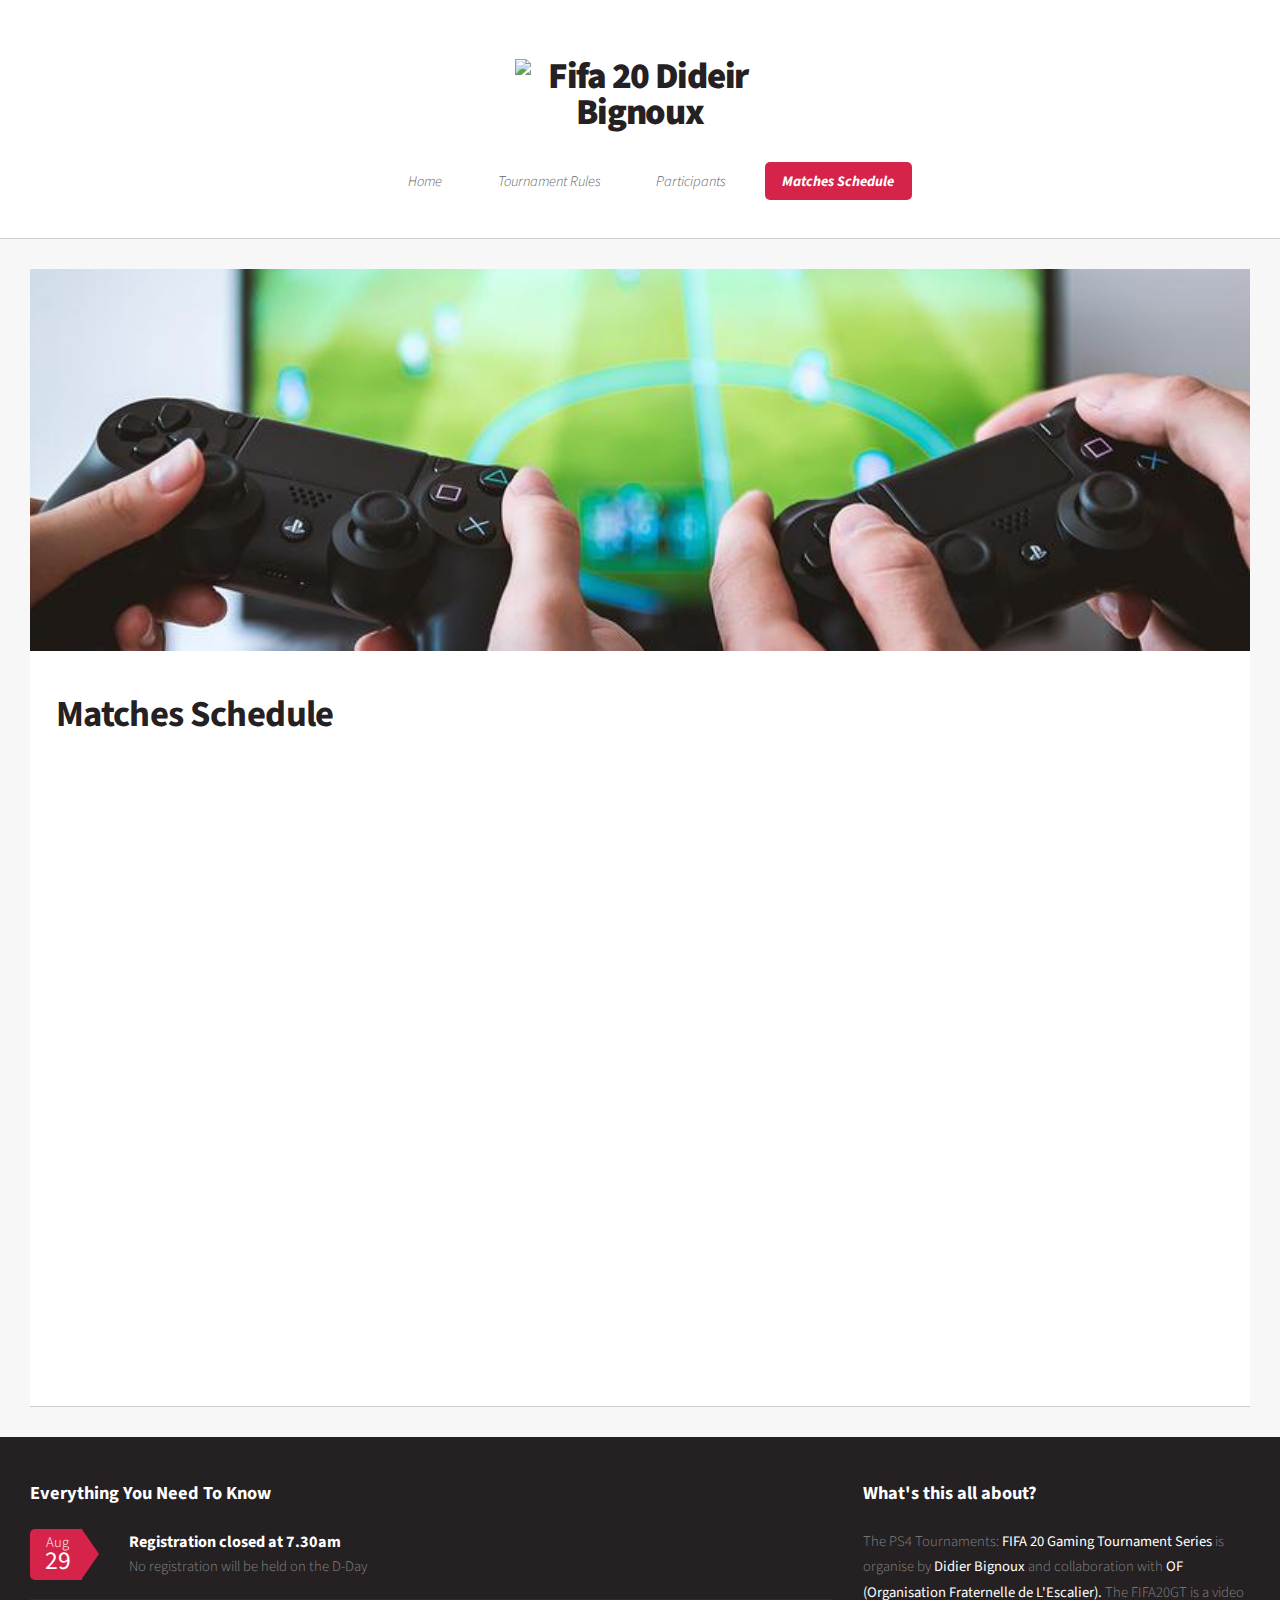
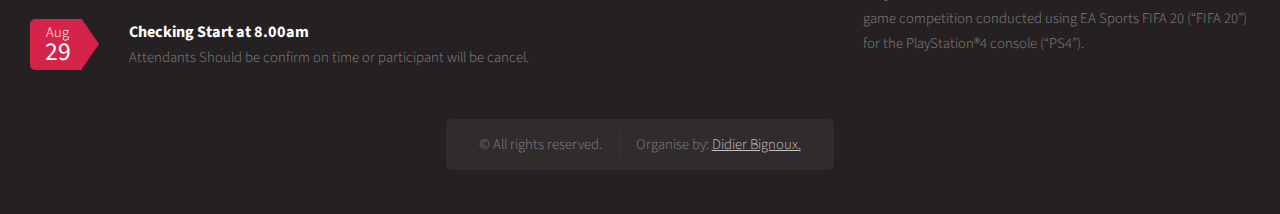
==== commit abed8145: "add rules" ====
--- a/matches-schedule.html
+++ b/matches-schedule.html
@@ -6,10 +6,21 @@
 -->
 <html>
   <head>
-    <title>Dopetrope by HTML5 UP</title>
     <meta charset="utf-8" />
+    <title>Fifa GamingEvents by Didier Bignoux</title>
+    <meta name="description" content="" />
     <meta name="viewport" content="width=device-width, initial-scale=1, user-scalable=no" />
+
+    <meta property="og:title" content="" />
+    <meta property="og:type" content="" />
+    <meta property="og:url" content="" />
+    <meta property="og:image" content="" />
+
     <link rel="stylesheet" href="assets/css/main.css" />
+
+    <link rel="manifest" href="site.webmanifest" />
+    <link rel="apple-touch-icon" href="icon.png" />
+    <!-- Place favicon.ico in the root directory -->
   </head>
   <body class="no-sidebar is-preload">
     <div id="page-wrapper">
@@ -24,9 +35,9 @@
         <nav id="nav">
           <ul>
             <li><a href="index.html">Home</a></li>
-            <li><a href="./#Rules">Tournament Rules</a></li>
+            <li><a href="index.html#Rules">Tournament Rules</a></li>
+            <li><a href="participant.html">Participants</a></li>
             <li class="current"><a href="matches-schedule.html">Matches Schedule</a></li>
-            <li><a href="participant.html">Participants</a></li>
           </ul>
         </nav>
       </section>
@@ -36,10 +47,9 @@
         <div class="container">
           <!-- Content -->
           <article class="box post">
-            <a href="#" class="image featured"><img src="images/tournament .jpeg" alt="" /></a>
+            <a href="#" class="image featured"><img src="images/blog-banner.jpg" alt="" /></a>
             <header>
               <h2>Matches Schedule</h2>
-              <p>Page is open at 28 AUG</p>
             </header>
             <iframe
               width="100%"
@@ -64,12 +74,12 @@
                   <li>
                     <span class="date">Aug <strong>29</strong></span>
                     <h3>Registration closed at 7.30am</h3>
-                    <p>Ipsum dolor sit amet veroeros consequat blandit ipsum phasellus lorem consequat etiam.</p>
+                    <p>No registration will be held on the D-Day</p>
                   </li>
                   <li>
                     <span class="date">Aug <strong>29</strong></span>
                     <h3>Checking Start at 8.00am</h3>
-                    <p>Blandit phasellus lorem ipsum dolor tempor sapien tortor hendrerit adipiscing feugiat lorem.</p>
+                    <p>Attendants Should be confirm on time or participant will be cancel.</p>
                   </li>
                 </ul>
               </section>
@@ -81,10 +91,9 @@
                 </header>
                 <!-- <a href="#" class="image featured"><img src="images/" alt="" /></a> -->
                 <p>
-                  The PS4 Tournaments: <strong> FIFA 20 Gaming Tournament Series </strong> is organise by Didier Bignoux and sponsored by OF (Organisation
-                  Fraternel de L'Escalier). The FIFA20GT is a video game competition conducted using EA Sports FIFA 20 (“FIFA 20”) for the PlayStation®4 console
-                  (“PS4”). FIFA20GT will have 3 Duel Stages (“Home-Away knockout system” & “Semi-Final”, “Grand Final”) of offline tournaments with differing
-                  minuets halves for each stage.
+                  The PS4 Tournaments: <strong> FIFA 20 Gaming Tournament Series </strong> is organise by <strong>Didier Bignoux </strong> and collaboration
+                  with <strong>OF (Organisation Fraternelle de L'Escalier).</strong> The FIFA20GT is a video game competition conducted using EA Sports FIFA 20
+                  (“FIFA 20”) for the PlayStation®4 console (“PS4”).
                 </p>
                 <!-- <footer>
                   <ul class="actions">
